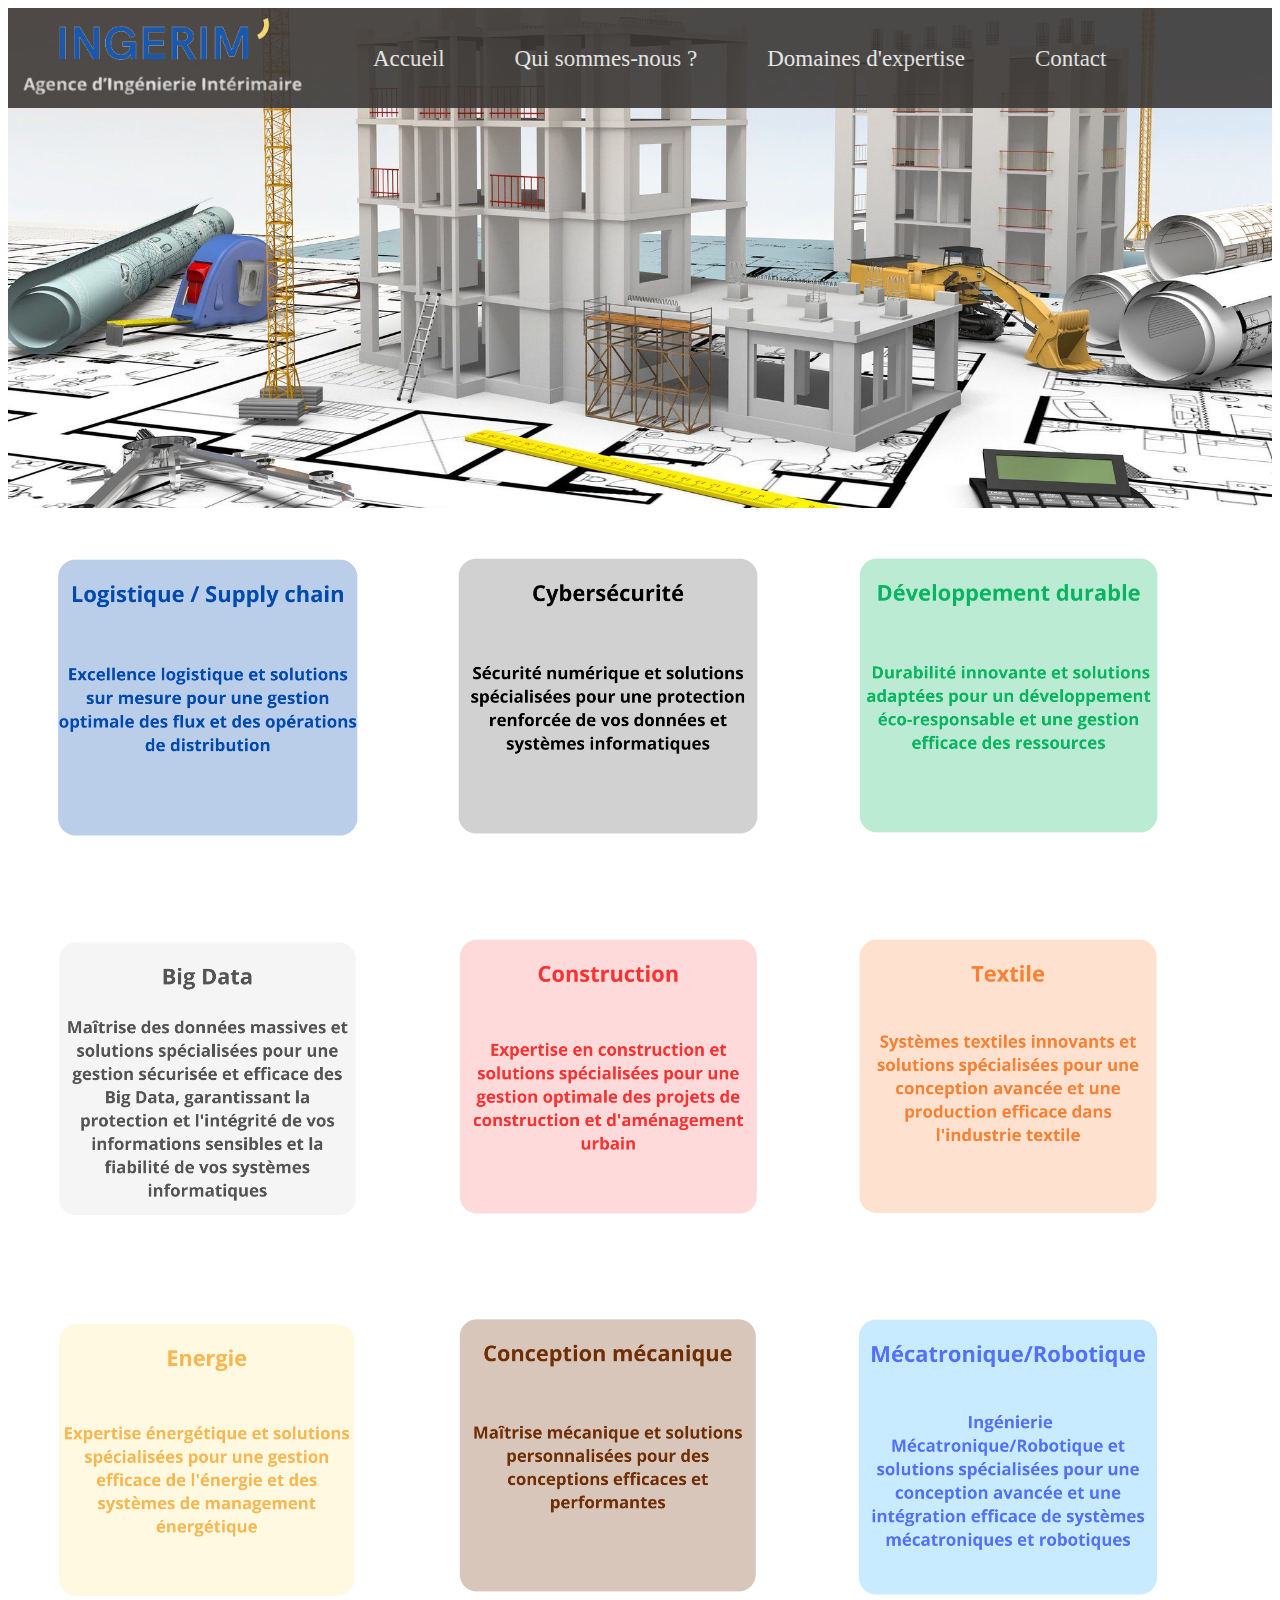
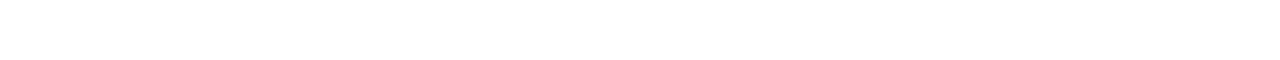
==== domainesdexpertises.html @ 0f088052 "Add files via upload" ====
<!DOCTYPE html>
<html>
    
    <head>
        <title>Agence INGERIM</title>
        <meta charset="utf-8">
        <meta name="viewport" content="width=device-width, initial-scale=1.0">
        <link rel="stylesheet" href="CSS.css" />
    </head>
    
    <body>
        
        <div class="page">
            <div class="encadre">
                <div class="onglets">
                    <div class="ongles">
                        <img src="logo.png" alt="logo" width=280>
                        <p class="titreo"><a href="index.html">Accueil</a></p>
                        <p class="titreo"><a href="index.html#qsn">Qui sommes-nous ?</a></p>
                        <p class="titreo"><a href="domainesdexpertises.html">Domaines d'expertise</a></p>
                        <p class="titreo"><a href="index.html#bas-page">Contact</a></p>
                    </div>
                </div>
            </div>
            <div class="flex">
                <div class="disp">
                    <div class="dom">
                        <img src="log.png" alt="logistique" width=300>
                    </div>
                    <div class="dom">
                        <img src="dat.png" alt="big data" width=300>
                    </div>
                    <div class="dom">
                        <img src="ene.png" alt="energie" width=300>
                    </div>
                </div>
                <div class="disp">
                    <div class="dom">
                        <img src="cyb.png" alt="cybersécurité" width=300>
                    </div>
                    <div class="dom">
                        <img src="cons.png" alt="construction" width=300>
                    </div>
                    <div class="dom">
                        <img src="mec.png" alt="conception mécanique" width=300>
                    </div>
                </div>
                <div class="disp">
                    <div class="dom">
                        <img src="dur.png" alt="développement durable" width=300>
                    </div>
                    <div class="dom">
                        <img src="tex.png" alt="textile" width=300>
                    </div>
                    <div class="dom">
                        <img src="rob.png" alt="mecatro,ique/robotique" width=300>
                    </div>
                </div>
                
            </div>
        </div>
    </body>
</html>
---- CSS.css ----
.page{
    width:auto;
}
.encadre{
    background-image: url('encadre.png');
    background-size: cover;
    background-position: center;
    width: 100%;
    height: 500px;
    color: white; /* Couleur du texte sur l'image */
}
.onglets {
    background-image: url('coul.png');
    background-size: cover;
    background-position: center;
    width: 100%;
    height: 100px;
    color: white; /* Couleur du texte sur l'image */
    opacity:0.9;
}
.ongles{
    padding-left:15px;
    padding-top:10px;
    display:flex;
    color:RGB(230,230,230);
    font-weight: 300;
    font-family: 'Open Sans';
    font-size:23px;
   
}

.titreo{
    padding-top:5px;
    padding-left:70px;
}
.titres{
    font-size:25px;
    font-weight: 500;
    font-family: 'Open Sans';
}
.textsect{
    font-size:20px;
    font-family: 'Open Sans';
    text-align:justify;
    margin-top:20px;
    margin-left:40px;
    margin-right:20px;
    
}
.sect{
    display:flex;
    margin:20px;
    margin-right:80px;
    font-family: 'Open Sans';
}
.contact{
    background-color:RGB(230,230,230);
    margin-left:45px;
    margin-right:80px;
    display: flex;
}

.titreo a{
    color: inherit;
    text-decoration: none;
}

.sect a{
    color: inherit;
    text-decoration: none;
}
.dom{
    padding:50px;
}

.disp{
    display:block;
}
.flex{
    display:flex;
}
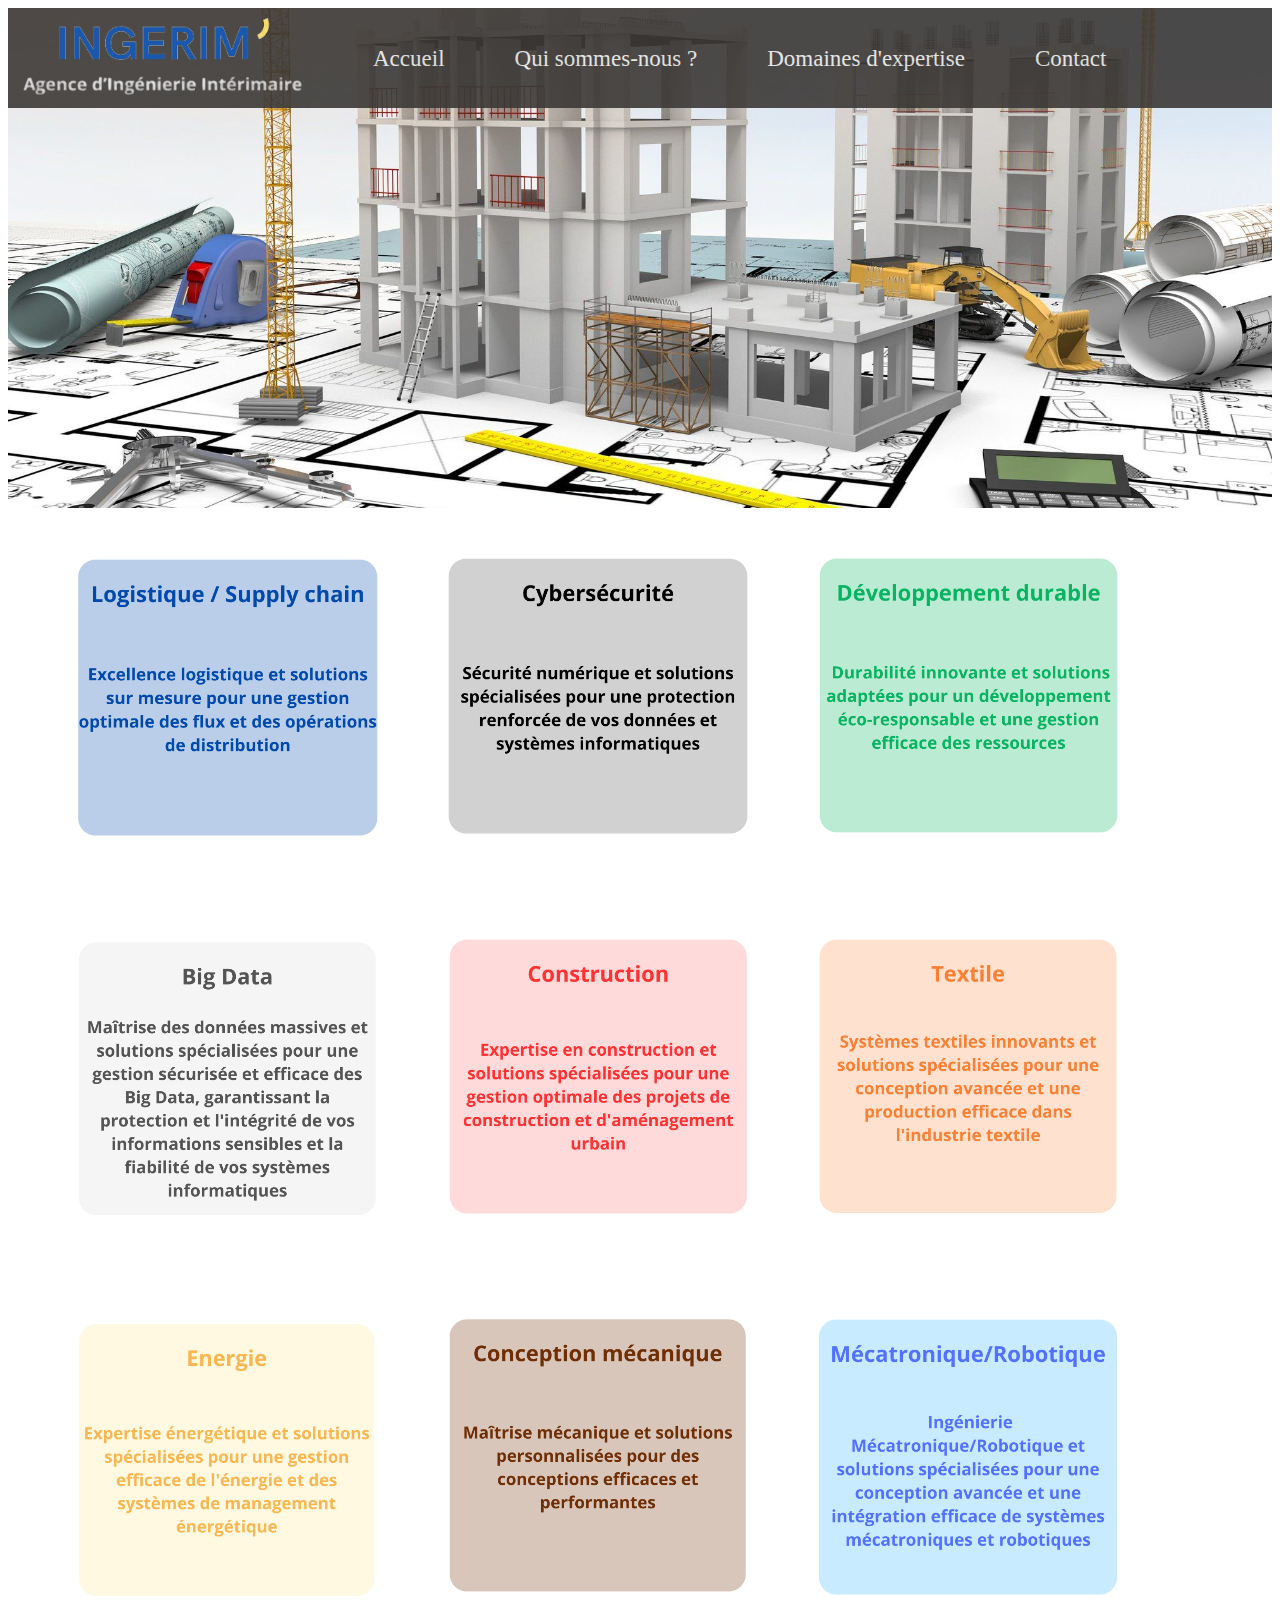
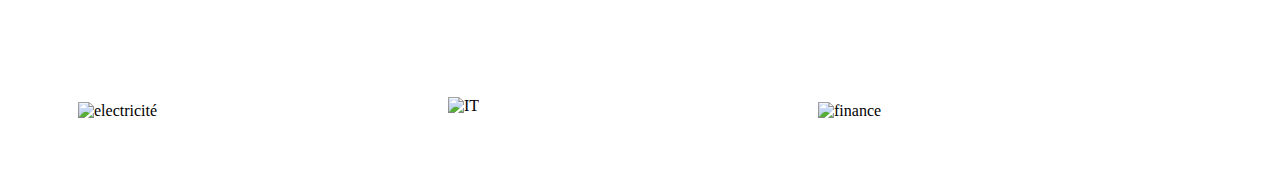
==== commit a5c63d81: "Update domainesdexpertises.html" ====
--- a/domainesdexpertises.html
+++ b/domainesdexpertises.html
@@ -33,6 +33,9 @@
                     <div class="dom">
                         <img src="ene.png" alt="energie" width=300>
                     </div>
+                    <div class="dom">
+                        <img src="ele.png" alt="electricité" width=300>
+                    </div>
                 </div>
                 <div class="disp">
                     <div class="dom">
@@ -43,6 +46,9 @@
                     </div>
                     <div class="dom">
                         <img src="mec.png" alt="conception mécanique" width=300>
+                    </div>
+                    <div class="dom">
+                        <img src="it.png" alt="IT" width=300>
                     </div>
                 </div>
                 <div class="disp">
@@ -55,9 +61,12 @@
                     <div class="dom">
                         <img src="rob.png" alt="mecatro,ique/robotique" width=300>
                     </div>
+                    <div class="dom">
+                        <img src="fin.png" alt="finance" width=300>
+                    </div>
                 </div>
                 
             </div>
         </div>
     </body>
-</html>+</html>
--- a/CSS.css
+++ b/CSS.css
@@ -1,5 +1,6 @@
 .page{
     width:auto;
+    min-width:1200px;
 }
 .encadre{
     background-image: url('encadre.png');
@@ -8,15 +9,18 @@
     width: 100%;
     height: 500px;
     color: white; /* Couleur du texte sur l'image */
+    width:auto;
 }
 .onglets {
     background-image: url('coul.png');
     background-size: cover;
     background-position: center;
-    width: 100%;
+    width: 150%;
     height: 100px;
     color: white; /* Couleur du texte sur l'image */
     opacity:0.9;
+    width:auto;
+    min-width:1000px;
 }
 .ongles{
     padding-left:15px;
@@ -26,6 +30,8 @@
     font-weight: 300;
     font-family: 'Open Sans';
     font-size:23px;
+    width:auto;
+    min-width:1000px;
    
 }
 
@@ -58,6 +64,8 @@
     margin-left:45px;
     margin-right:80px;
     display: flex;
+    width:auto;
+    min-width:1125px;
 }
 
 .titreo a{
@@ -70,12 +78,16 @@
     text-decoration: none;
 }
 .dom{
-    padding:50px;
+    padding-top:50px;
+    padding-bottom:50px;
+    padding-left:70px;
 }
 
 .disp{
     display:block;
+    
 }
 .flex{
     display:flex;
-}+    width:100%;
+}
